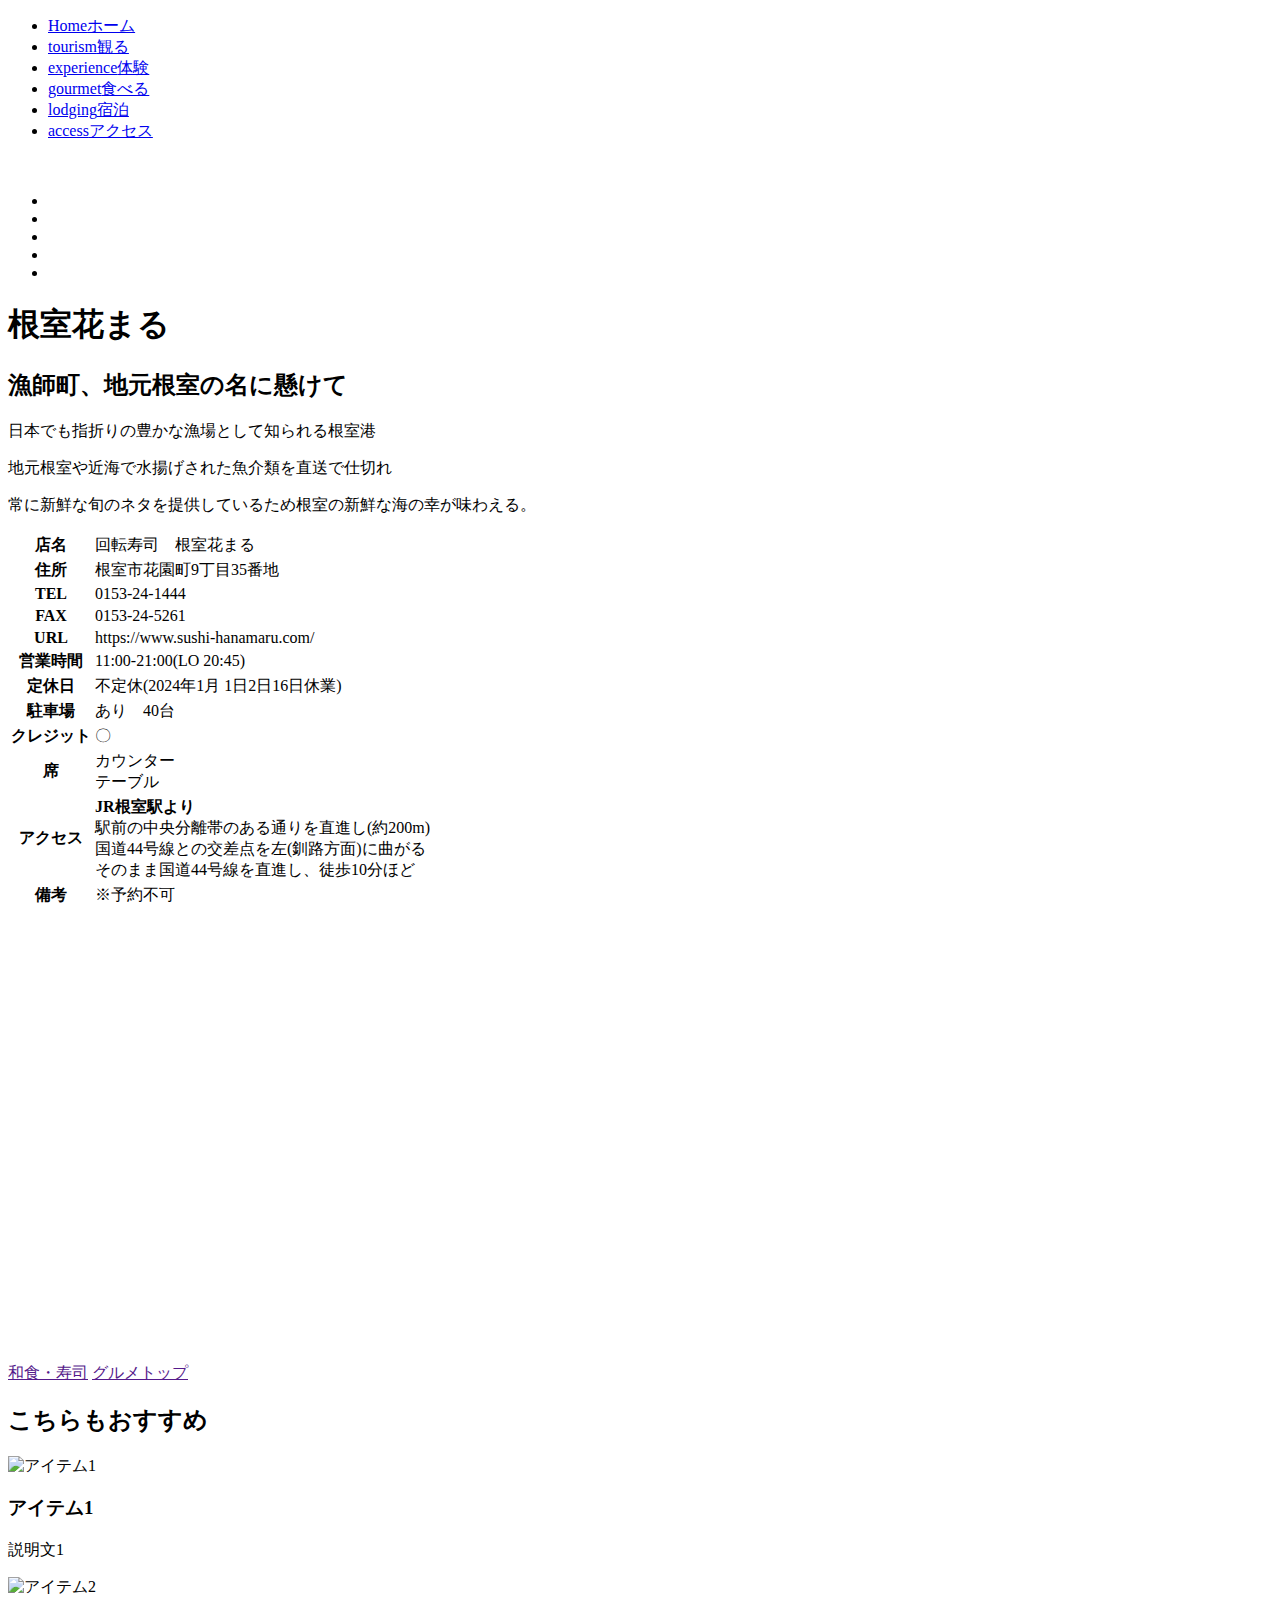
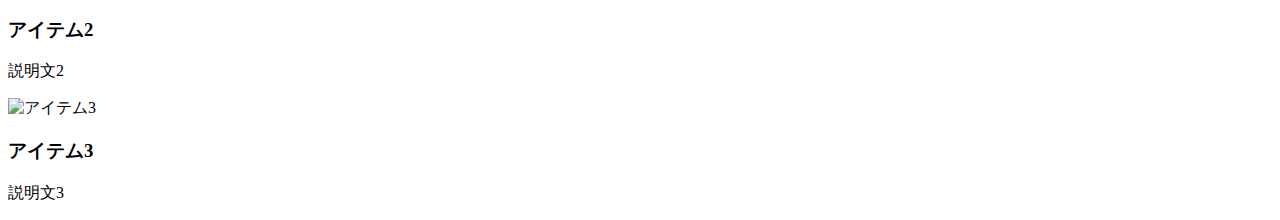
==== gourmet-2.html @ fa46225a "Create gourmet-2.html" ====
<!DOCTYPE html>
<html lang="ja">
<head>
<meta charset="utf-8">
<title>6-1-7 複数画像を中央に注目させて見せる</title>
<meta name="description"  content="書籍「動くWebデザインアイディア帳」のサンプルサイトです">

<meta name="viewport" content="width=device-width,initial-scale=1.0">
<!--==============レイアウトを制御する独自のCSSを読み込み===============-->
<link rel="stylesheet" type="text/css" href="https://coco-factory.jp/ugokuweb/wp-content/themes/ugokuweb/data/reset.css">
<link rel="stylesheet" type="text/css" href="https://cdn.jsdelivr.net/npm/slick-carousel@1.8.1/slick/slick.css">
<link rel="stylesheet" type="text/css" href="https://coco-factory.jp/ugokuweb/wp-content/themes/ugokuweb/data/6-1-7/css/6-1-7.css">
<link rel="stylesheet" href="./css/gourmet-2.css">
<link href="https://coco-factory.jp/ugokuweb/wp-content/themes/ugokuweb/data/reset.css" rel="stylesheet">
<link href="https://coco-factory.jp/ugokuweb/wp-content/themes/ugokuweb/data/4-1-4/css/4-1-4.css" rel="stylesheet">
</head>

<body>
  <header>
    <div class="menu-btn" onclick="toggleMenu()">
      <div class="bar"></div>
      <div class="bar"></div>
      <div class="bar"></div>
  </div>
  <nav class="navbar">
      <ul>
          <li><a href="./index.html"><span>Home</span>ホーム</a></li>
          <li><a href="#"><span>tourism</span>観る</a></li>
          <li><a href="#"><span>experience</span>体験</a></li>
          <li><a href="./gourmet.html"><span>gourmet</span>食べる</a></li>
          <li><a href="#"><span>lodging</span>宿泊</a></li>
          <li><a href="#"><span>access</span>アクセス</a></li>
      </ul>
  </nav>
  </header>
  <div id="splash">
    <div id="splash_logo"><img src="./images/index/logo-main.png" alt="" class="fadeUp"></div><!--画像部分は適宜差し換えてください-->
    <!--/splash--></div>
<ul class="slider">
  <li><img src="./images/gourmet-2/はなまる0.png" alt=""></li>
  <li><img src="./images/gourmet-2/はなまる1.png" alt=""></li>
  <li><img src="./images/gourmet-2/はなまる2.png" alt=""></li>
  <li><img src="./images/gourmet-2/はなまる3.png" alt=""></li>
  <li><img src="./images/gourmet-2/はなまる4.png" alt=""></li>
</ul>

<h1 class="heading">根室花まる</h1>

<div class="nemuro-sushihan">
  <h2>漁師町、地元根室の名に懸けて</h2>
  <p>日本でも指折りの豊かな漁場として知られる根室港</p>
  <p>地元根室や近海で水揚げされた魚介類を直送で仕切れ</p>
  <p>常に新鮮な旬のネタを提供しているため根室の新鮮な海の幸が味わえる。</p>
  
  <table class="table">
    <tr>
      <th>店名</th>
      <td>回転寿司　根室花まる</td>
    </tr>
    <tr>
      <th>住所</th>
      <td>根室市花園町9丁目35番地</td>
    </tr>
    <tr>
      <th>TEL</th>
      <td>0153-24-1444</td>
    </tr>
    <tr>
      <th>FAX</th>
      <td>0153-24-5261</td>
    </tr>
    <tr>
      <th>URL</th>
      <td>https://www.sushi-hanamaru.com/</td>
    </tr>
    <tr>
      <th>営業時間</th>
      <td>11:00-21:00(LO 20:45)</td>
    </tr>
    <tr>
      <th>定休日</th>
      <td>不定休(2024年1月 1日2日16日休業)</td>
    </tr>
    <tr>
      <th>駐車場</th>
      <td>あり　40台</td>
    </tr>
    <tr>
      <th>クレジット</th>
      <td>〇</td>
    </tr>
    <tr>
      <th>席</th>
      <td>カウンター　
        <br>テーブル　
      </td>
    </tr>
    <tr>
      <th>アクセス</th>
      <td><b>JR根室駅より</b><br>駅前の中央分離帯のある通りを直進し(約200m)<br>国道44号線との交差点を左(釧路方面)に曲がる<br>そのまま国道44号線を直進し、徒歩10分ほど
      </td>
    </tr>
    <tr>
      <th>備考</th>
      <td>※予約不可
      </td>
    </tr>
  </table>

<div class="gmap-container">
  <div id ="gmap">
    <iframe src="https://www.google.com/maps/embed?pb=!1m18!1m12!1m3!1d2902.440623673288!2d145.5720910761595!3d43.32596797111956!2m3!1f0!2f0!3f0!3m2!1i1024!2i768!4f13.1!3m3!1m2!1s0x5f6dd308a3d56e0b%3A0xc13aed9e921f22d9!2z5Zue6Lui5a-_5Y-4IOagueWupOiKseOBvuOCiyDmoLnlrqTlupc!5e0!3m2!1sja!2sjp!4v1705301349322!5m2!1sja!2sjp" width="600" height="450" style="border:0;" allowfullscreen="" loading="lazy" referrerpolicy="no-referrer-when-downgrade"></iframe>
</div>
</div>
<a href="" class="btn_23">和食・寿司</a>
<a href="" class="btn_23">グルメトップ</a>
</div>


<div class="recommend">
  <h2>こちらもおすすめ</h2>
  <div class="recommendation-items">
    <div class="recommendation-item">
      <img src="画像のURL" alt="アイテム1">
      <h3>アイテム1</h3>
      <p>説明文1</p>
    </div>
    <div class="recommendation-item">
      <img src="画像のURL" alt="アイテム2">
      <h3>アイテム2</h3>
      <p>説明文2</p>
    </div>
    <div class="recommendation-item">
      <img src="画像のURL" alt="アイテム3">
      <h3>アイテム3</h3>
      <p>説明文3</p>
    </div>
  </div>
</div>

<script src="https://code.jquery.com/jquery-3.4.1.min.js" integrity="sha256-CSXorXvZcTkaix6Yvo6HppcZGetbYMGWSFlBw8HfCJo=" crossorigin="anonymous"></script>
<script src="https://cdn.jsdelivr.net/npm/slick-carousel@1.8.1/slick/slick.min.js"></script>
<script src="https://coco-factory.jp/ugokuweb/wp-content/themes/ugokuweb/data/6-1-7/js/6-1-7.js"></script>
<script src="https://code.jquery.com/jquery-3.4.1.min.js" integrity="sha256-CSXorXv
ZcTkaix6Yvo6HppcZGetbYMGWSFlBw8HfCJo=" crossorigin="anonymous"></script>
<script src="https://coco-factory.jp/ugokuweb/wp-content/themes/ugokuweb/data/4-1-4/js/4-1-4.js"></script>
</body>
</html>
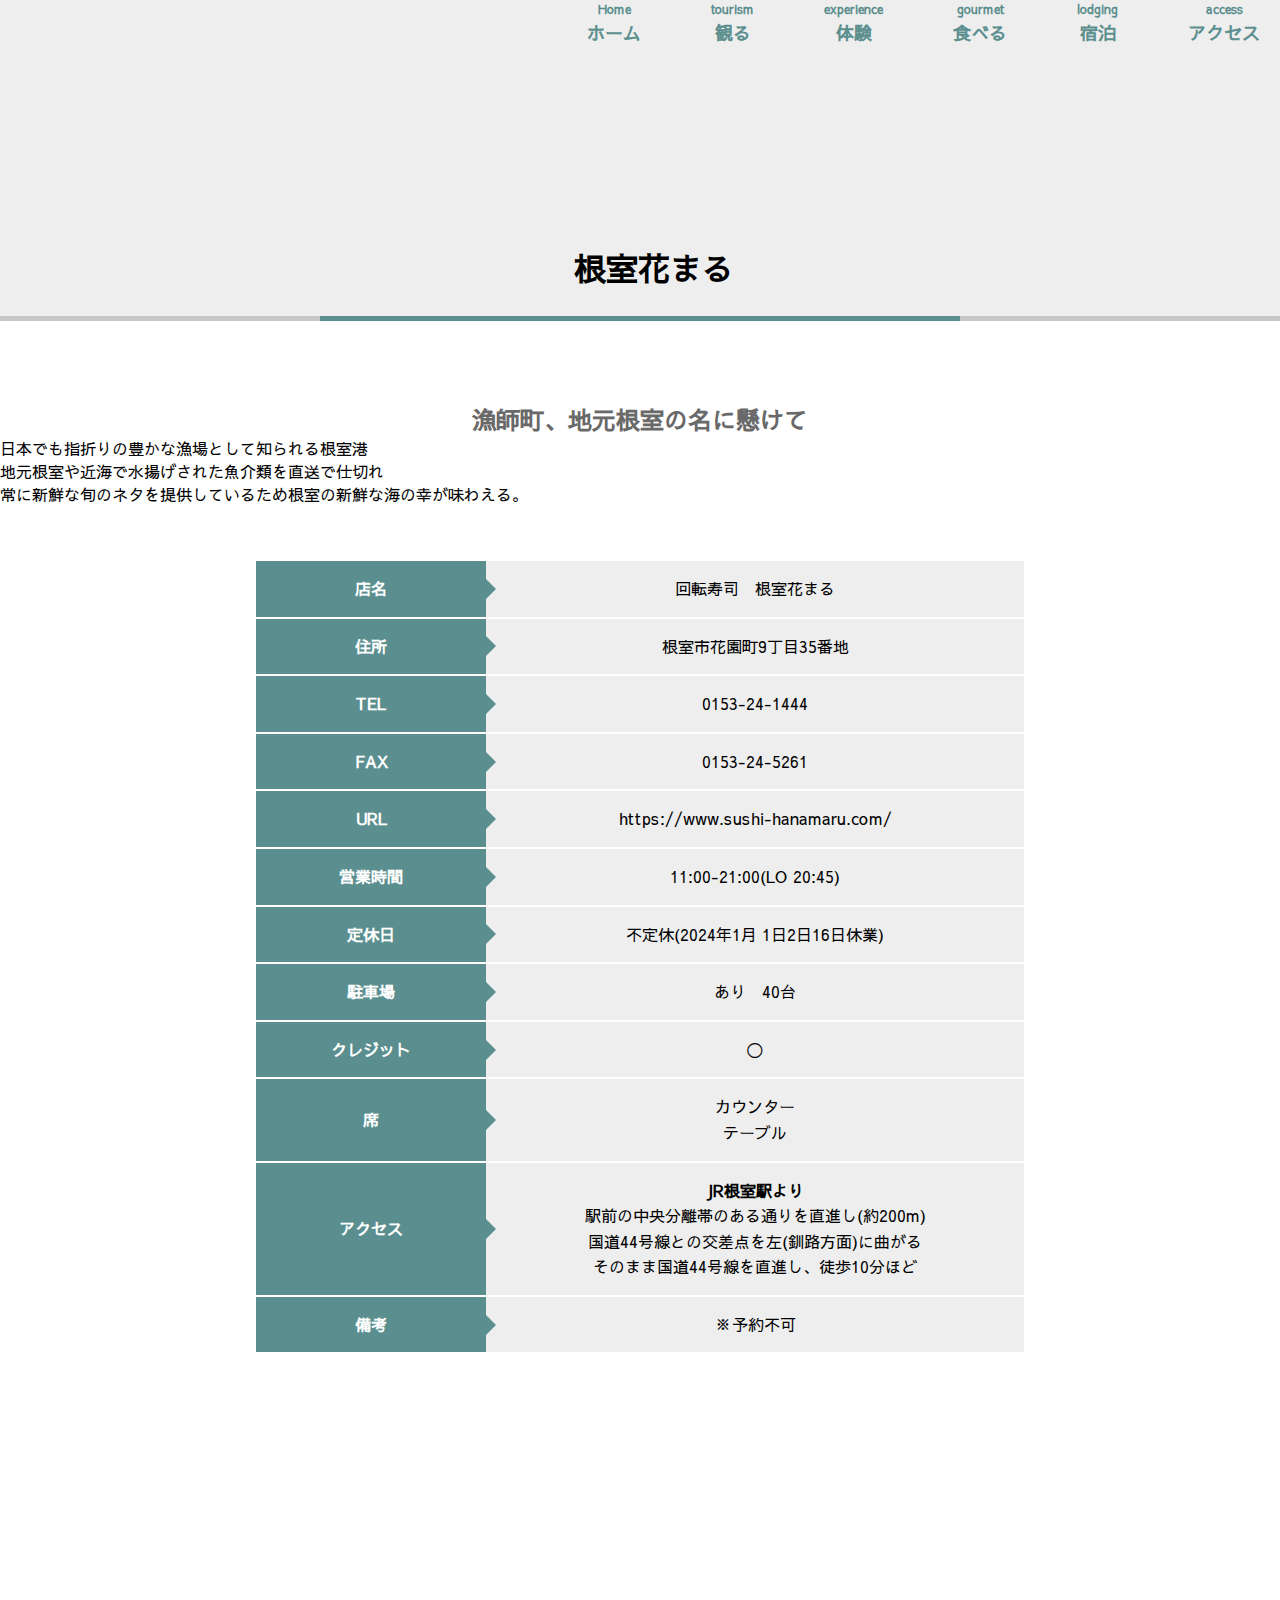
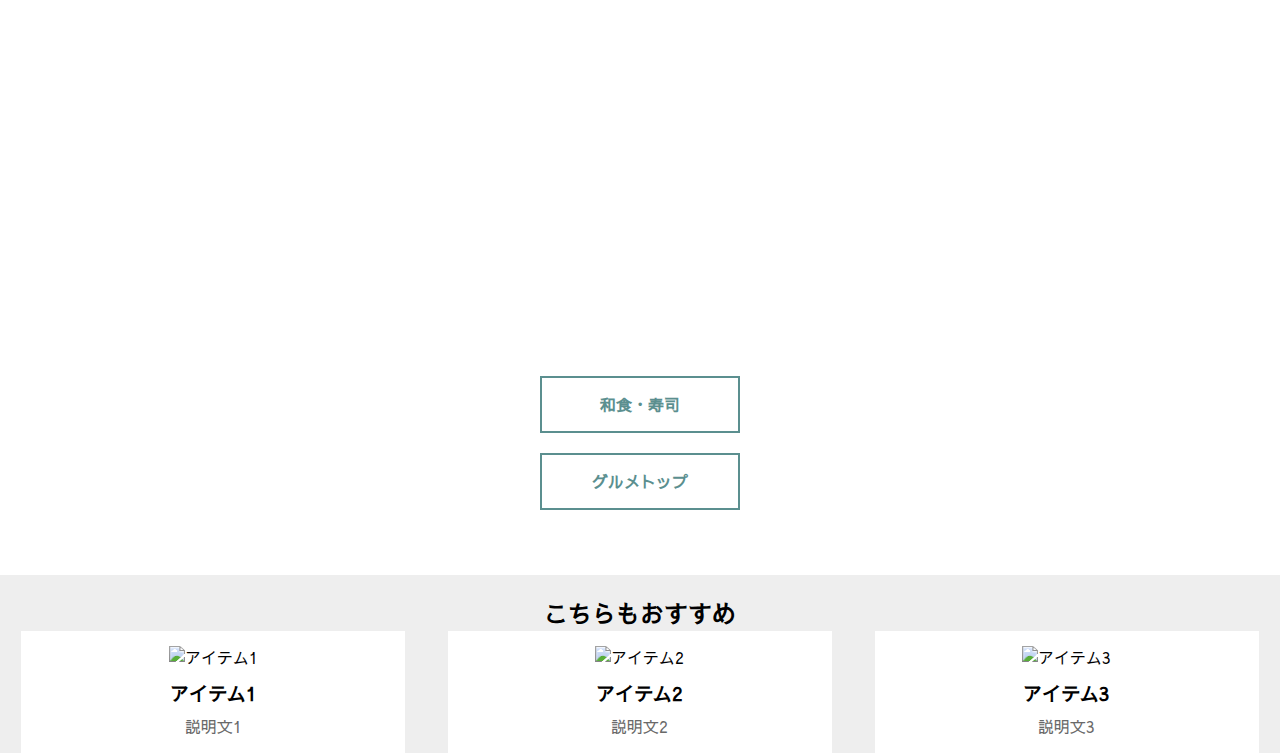
==== commit 2e80b6fe: "Update gourmet-2.html" ====
--- a/gourmet-2.html
+++ b/gourmet-2.html
@@ -10,9 +10,12 @@
 <link rel="stylesheet" type="text/css" href="https://coco-factory.jp/ugokuweb/wp-content/themes/ugokuweb/data/reset.css">
 <link rel="stylesheet" type="text/css" href="https://cdn.jsdelivr.net/npm/slick-carousel@1.8.1/slick/slick.css">
 <link rel="stylesheet" type="text/css" href="https://coco-factory.jp/ugokuweb/wp-content/themes/ugokuweb/data/6-1-7/css/6-1-7.css">
-<link rel="stylesheet" href="./css/gourmet-2.css">
+<link rel="stylesheet" href="gourmet-2.css">
 <link href="https://coco-factory.jp/ugokuweb/wp-content/themes/ugokuweb/data/reset.css" rel="stylesheet">
 <link href="https://coco-factory.jp/ugokuweb/wp-content/themes/ugokuweb/data/4-1-4/css/4-1-4.css" rel="stylesheet">
+  <link rel="preconnect" href="https://fonts.googleapis.com">
+<link rel="preconnect" href="https://fonts.gstatic.com" crossorigin>
+<link href="https://fonts.googleapis.com/css2?family=Sawarabi+Gothic&display=swap" rel="stylesheet">
 </head>
 
 <body>
@@ -34,14 +37,14 @@
   </nav>
   </header>
   <div id="splash">
-    <div id="splash_logo"><img src="./images/index/logo-main.png" alt="" class="fadeUp"></div><!--画像部分は適宜差し換えてください-->
+    <div id="splash_logo"><img src="logo-main.png" alt="" class="fadeUp"></div><!--画像部分は適宜差し換えてください-->
     <!--/splash--></div>
 <ul class="slider">
-  <li><img src="./images/gourmet-2/はなまる0.png" alt=""></li>
-  <li><img src="./images/gourmet-2/はなまる1.png" alt=""></li>
-  <li><img src="./images/gourmet-2/はなまる2.png" alt=""></li>
-  <li><img src="./images/gourmet-2/はなまる3.png" alt=""></li>
-  <li><img src="./images/gourmet-2/はなまる4.png" alt=""></li>
+  <li><img src="はなまる0.png" alt=""></li>
+  <li><img src="はなまる1.png" alt=""></li>
+  <li><img src="はなまる2.png" alt=""></li>
+  <li><img src="はなまる3.png" alt=""></li>
+  <li><img src="はなまる4.png" alt=""></li>
 </ul>
 
 <h1 class="heading">根室花まる</h1>
--- a/gourmet-2.css
+++ b/gourmet-2.css
@@ -0,0 +1,441 @@
+body {
+  font-family: 'Sawarabi Gothic', sans-serif;
+}
+
+.wrap {
+  display: flex;
+  justify-content: space-between;
+  align-items: center;
+  width: 100%;
+  padding-bottom: 20px;
+  padding-top: 20px;
+  background-color: #fff;
+}
+
+.logo {
+  width: 170px;
+  padding-left: 50px;
+}
+
+.logo img {
+  display: block;
+  max-width: 100%;
+  height: auto;
+}
+
+ul {
+  display: flex;
+  justify-content: flex-end;
+  flex: 1;
+  list-style: none;
+}
+
+li:not(:last-child) {
+  margin-right: 50px;
+}
+
+li a {
+  display: flex;
+  flex-direction: column;
+  color: #5d8f8f;
+  font-weight: 700;
+  text-align: center;
+  text-decoration: none;
+  line-height: 1.6;
+  font-size: 18px;
+  padding-right: 20px;
+}
+
+li a span {
+  color: #5b8f8f;
+  font-size: 12px;
+}
+
+.slider {/*横幅94%で左右に余白を持たせて中央寄せ*/
+    width:94%;
+    margin:0 auto;
+    padding-top: 100px;
+}
+
+.slider img {
+    width:60vw;/*スライダー内の画像を60vwにしてレスポンシブ化*/
+    height:auto;
+}
+
+.slider .slick-slide {
+  transform: scale(0.8);/*左右の画像のサイズを80%に*/
+  transition: all .5s;/*拡大や透過のアニメーションを0.5秒で行う*/
+  opacity: 0.5;/*透過50%*/
+}
+
+.slider .slick-slide.slick-center{
+  transform: scale(1);/*中央の画像のサイズだけ等倍に*/
+  opacity: 1;/*透過なし*/
+}
+
+
+/*矢印の設定*/
+
+/*戻る、次へ矢印の位置*/
+.slick-prev, 
+.slick-next {
+    position: absolute;/*絶対配置にする*/
+    top: 42%;
+    cursor: pointer;/*マウスカーソルを指マークに*/
+    outline: none;/*クリックをしたら出てくる枠線を消す*/
+    border-top: 2px solid #666;/*矢印の色*/
+    border-right: 2px solid #666;/*矢印の色*/
+    height: 15px;
+    width: 15px;
+}
+
+.slick-prev {/*戻る矢印の位置と形状*/
+    left: -1.5%;
+    transform: rotate(-135deg);
+}
+
+.slick-next {/*次へ矢印の位置と形状*/
+    right: -1.5%;
+    transform: rotate(45deg);
+}
+
+/*ドットナビゲーションの設定*/
+
+.slick-dots {
+  text-align: center;
+  margin: 20px 0 0 0;
+  position: absolute;
+  left: 50%; /* 左端を中央に */
+  transform: translateX(-50%);
+  padding-bottom: 50px;
+}
+
+.slick-dots li {
+  display:inline-block;
+  margin:0 5px;
+}
+
+.slick-dots button {
+    color: transparent;
+    outline: none;
+    width:8px;/*ドットボタンのサイズ*/
+    height:8px;/*ドットボタンのサイズ*/
+    display:block;
+    border-radius:50%;
+    background:#ccc;/*ドットボタンの色*/
+}
+
+.slick-dots .slick-active button{
+    background:#333;/*ドットボタンの現在地表示の色*/
+}
+
+
+/*========= レイアウトのためのCSS ===============*/
+
+body{
+  background:#eee;
+}
+
+.heading {
+  position: relative;
+  padding-top: 50px;
+  padding-left: 28px;
+  padding-bottom: 24px;
+  width: 100%;
+  border-bottom: 5px solid #c7c7c7;
+  text-align: center;
+}
+
+.heading::after {
+  content: '';
+  position:absolute;
+  top: 100%;
+  left: 25%;
+  width: 50%;
+  height: 5px;
+  background-color: #5b8f8f;
+}
+
+
+ul{
+  margin:0;
+  padding: 0;
+  list-style: none;
+}
+
+a{
+  color: #333;
+}
+
+a:hover,
+a:active{
+  text-decoration: none;
+}
+
+.nemuro-sushihan {
+  background-color: #fff;
+  padding-bottom: 50px;
+}
+
+.nemuro-sushihan h2{
+  text-align: center;
+  color: dimgrey;
+  padding-top: 80px;
+
+}
+
+
+.table{
+  width: 60%;
+  border-collapse: collapse;
+  margin: auto;;
+  margin-top: 55px;
+}
+
+.table tr{
+  border-bottom: solid 2px white;
+}
+
+.table tr:last-child{
+  border-bottom: none;
+}
+
+.table th{
+  position: relative;
+  text-align: left;
+  width: 30%;
+  background-color:#5b8f8f;
+  color: white;
+  text-align: center;
+  padding: 10px 0;
+}
+
+.table th:after{
+  display: block;
+  content: "";
+  width: 0px;
+  height: 0px;
+  position: absolute;
+  top:calc(50% - 10px);
+  right:-10px;
+  border-left: 10px solid #5b8f8f;
+  border-top: 10px solid transparent;
+  border-bottom: 10px solid transparent;
+}
+
+.table td{
+  text-align: left;
+  width: 70%;
+  text-align: center;
+  background-color: #eee;
+  padding: 20px 0;
+}
+
+.table th,
+.table td {
+  padding: 15px; /* セルの内側の余白を広く */
+  line-height: 1.6; /* セル内の行の高さを調整 */
+}
+
+.gmap-container {
+  padding-top: 50px;
+  max-width: 70%;
+  width: 100%;
+  margin: 0 auto;
+  padding-bottom: 50px;
+}
+
+#gmap {
+  height: 0;
+  overflow: hidden;
+  padding-bottom: 56.25%;
+  position: relative;
+}
+
+#gmap iframe {
+  position: absolute;
+  left: 0;
+  top: 0;
+  height: 100%;
+  width: 100%;
+  border: 5px solid #5b8f8f; /* 枠の色を設定 */
+}
+
+.recommend {
+  text-align: center;
+  margin-top: 20px;
+}
+
+.recommendation-items {
+  display: flex;
+  justify-content: space-around;
+}
+
+.recommendation-item {
+  width: 30%;
+  box-sizing: border-box;
+  padding: 15px;
+  text-align: center;
+  background-color: #fff;
+  transition: transform 0.3s ease-in-out; 
+}
+
+.recommendation-item:hover {
+  transform: scale(1.1);
+}
+
+.recommendation-item img {
+  max-width: 100%; /* 画像が親要素をはみ出さないように */
+  height: auto;
+  margin-bottom: 10px;
+}
+
+.recommendation-item h3 {
+  font-size: 1.2em;
+  margin-bottom: 8px;
+  
+}
+
+.recommendation-item p {
+  color:dimgrey;
+}
+
+a.btn_23 {
+  display:block;
+  text-decoration: none;
+  width: 200px;
+  padding: 15px;
+  text-align: center;
+  margin: 20px auto 15px auto;
+  font-weight: bold;
+  border: 2px solid #5b8f8f;
+  color: #5b8f8f;
+  cursor: pointer;
+  position: relative;
+  overflow: hidden;
+  z-index: 1;
+}
+
+a.btn_23::before {
+  content: "";
+  position: absolute;
+  left: 0;
+  top: 0;
+  width: 100%;
+  height: 100%;
+  background-color: #5b8f8f;
+  transform: translateX(-100%);
+  transition: all .3s;
+  z-index: -1;
+}
+
+a.btn_23:hover::before {
+  transform: translateX(0);
+}
+
+a.btn_23:hover {
+  color: #fff;
+}
+
+* {
+  box-sizing: border-box;
+  margin: 0;
+}
+
+@media (max-width: 768px) {
+
+  .menu {
+    display: none;
+    flex-direction: column;
+    position: absolute;
+    top: 0; /* ヘッダーの高さに合わせて調整 */
+    left: 0;
+    background-color: #fff;
+    width: 100%;
+    padding-bottom: 50px;
+    box-shadow: 0px 8px 16px 0px rgba(0, 0, 0, 0.2);
+    z-index: 1;
+  }
+  
+  .wrap {
+    display: flex;
+    justify-content: space-between;
+    align-items: center;
+    width: 100%;
+    background-color: #fff;
+    padding-bottom: 20px;
+    padding-right: 20px;
+  }
+  .ul {
+    padding-left: 50px;
+  }
+  
+  /* ハンバーガーメニューのアイコン設定 */
+  .Toggle {
+    display: block;
+    cursor:alias;
+    z-index: 2; /* ハンバーガーアイコンが上にくるようにする */
+  }
+  
+  .Toggle span {
+    display: block;
+    height:7px;
+    width: 70px;
+    background-color: #5b8f8f;
+    transition: 1s;
+    margin: 0px 0;
+    position: relative;
+  }
+  
+  .active span:nth-child(1) {
+    transform: rotate(-45deg) translate(-5px, 6px);
+  }
+  
+  .active span:nth-child(2) {
+    opacity: 0;
+  }
+  
+  .active span:nth-child(3) {
+    transform: rotate(45deg) translate(-5px, -6px);
+  }
+  
+  .open {
+    display: flex;
+  }
+  
+  li a {
+    display: flex;
+    flex-direction: column;
+    color: #5d8f8f;
+    font-weight: 700;
+    text-align: center;
+    text-decoration: none;
+    line-height: 1.6;
+  }
+  
+  li a span {
+    color: #fff;
+    font-size: 13px;
+  }
+  body {
+    margin: 0;
+  }
+
+.nemuro-sushihan h2 {
+  text-align: left;
+}
+
+.nemuro-sushihan p {
+  text-align: left;
+}
+
+.table {
+  width: 100%;
+  height: max-content;
+}
+
+.gmap-container{
+  max-width: 100%;
+  height: max-content;
+}
+}
